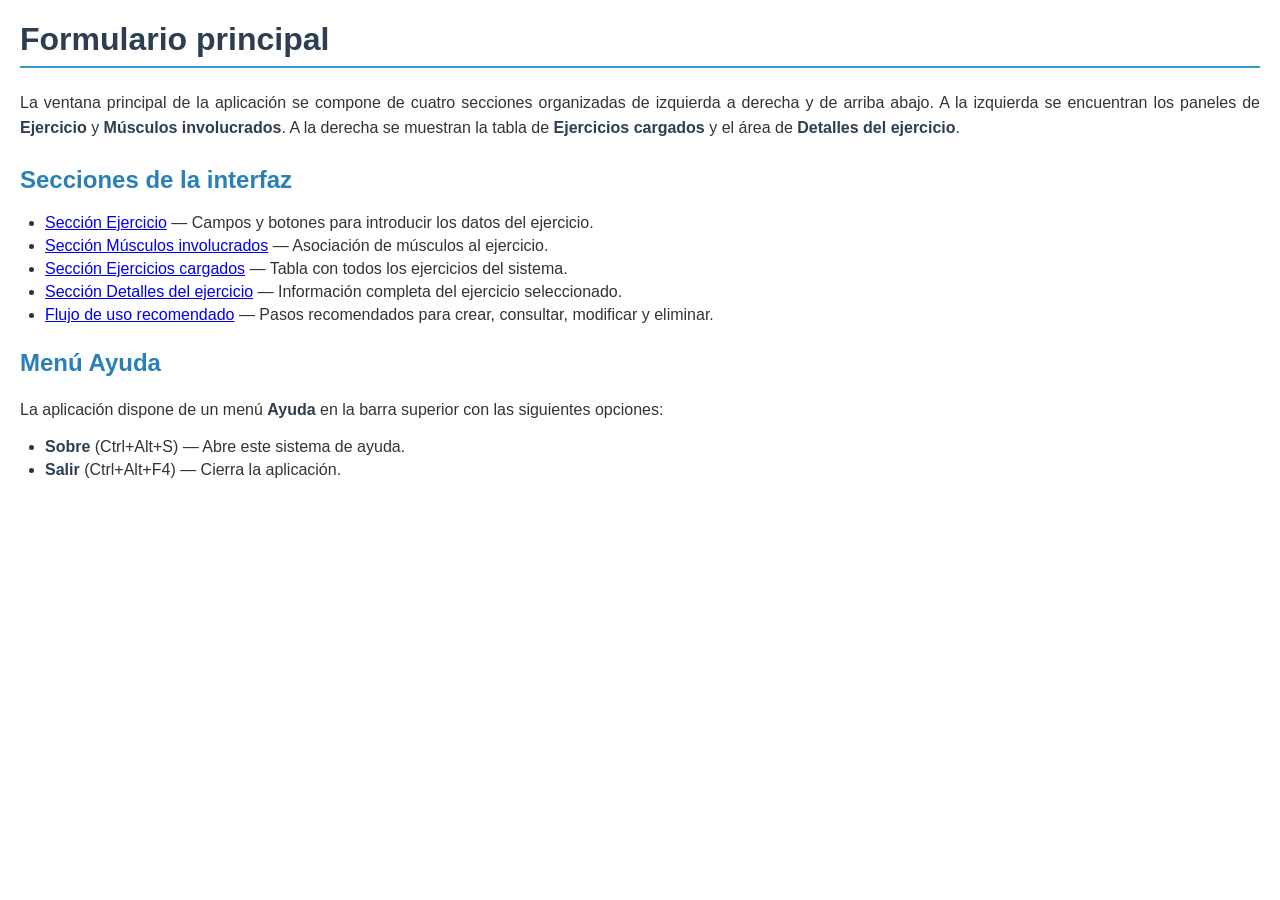
==== adminejerciciosgym/src/main/resources/ayuda/contenido/formulario_principal.html @ bb61cd92 "Se sube servicio web y aplicación de escritorio junto a doc" ====
<!DOCTYPE html>
<html lang="es">
<head>
    <meta charset="UTF-8">
    <title>Formulario principal</title>
    <link rel="stylesheet" href="estilos.css">
</head>
<body>

<h1>Formulario principal</h1>

<p>
    La ventana principal de la aplicación se compone de cuatro secciones organizadas de izquierda
    a derecha y de arriba abajo. A la izquierda se encuentran los paneles de <strong>Ejercicio</strong>
    y <strong>Músculos involucrados</strong>. A la derecha se muestran la tabla de
    <strong>Ejercicios cargados</strong> y el área de <strong>Detalles del ejercicio</strong>.
</p>

<h2>Secciones de la interfaz</h2>
<ul>
    <li><a href="seccion_ejercicio.html">Sección Ejercicio</a> — Campos y botones para introducir los datos del ejercicio.</li>
    <li><a href="seccion_musculos.html">Sección Músculos involucrados</a> — Asociación de músculos al ejercicio.</li>
    <li><a href="seccion_ejercicios_cargados.html">Sección Ejercicios cargados</a> — Tabla con todos los ejercicios del sistema.</li>
    <li><a href="seccion_detalles.html">Sección Detalles del ejercicio</a> — Información completa del ejercicio seleccionado.</li>
    <li><a href="flujo_uso.html">Flujo de uso recomendado</a> — Pasos recomendados para crear, consultar, modificar y eliminar.</li>
</ul>

<h2>Menú Ayuda</h2>
<p>
    La aplicación dispone de un menú <strong>Ayuda</strong> en la barra superior con las siguientes opciones:
</p>
<ul>
    <li><strong>Sobre</strong> (Ctrl+Alt+S) — Abre este sistema de ayuda.</li>
    <li><strong>Salir</strong> (Ctrl+Alt+F4) — Cierra la aplicación.</li>
</ul>

</body>
</html>
---- adminejerciciosgym/src/main/resources/ayuda/contenido/estilos.css ----
body {
    font-family: Arial, Helvetica, sans-serif;
    margin: 20px;
    color: #333;
}

h1, strong {
    color: #2c3e50;
}

h1 {
    border-bottom: 2px solid #3498db;
    padding-bottom: 8px;
}

h2 { 
    color: #2980b9; margin-top: 25px; 
}

h3 { 
    color: #16a085; margin-top: 20px;
}

p {
    line-height: 1.6;
    text-align: justify;
}

ul, ol {
    margin: 8px 0;
    padding-left: 25px;
}

li { 
    margin: 5px 0;
}

code {
    padding: 1px 5px;
    border-radius: 3px;
    font-size: 0.95em;
}

.flujo {
    padding: 12px 16px;
    margin: 15px 0;
}

.resumen {
    border: 1px solid #d4e6f1;
    border-radius: 5px;
}

.resumen a {
    color: #2980b9;
    text-decoration: none;
    font-weight: bold;
}

.resumen a:hover { 
    text-decoration: underline; 
}

.campo {
    margin: 6px 0;
    padding-left: 10px;
}
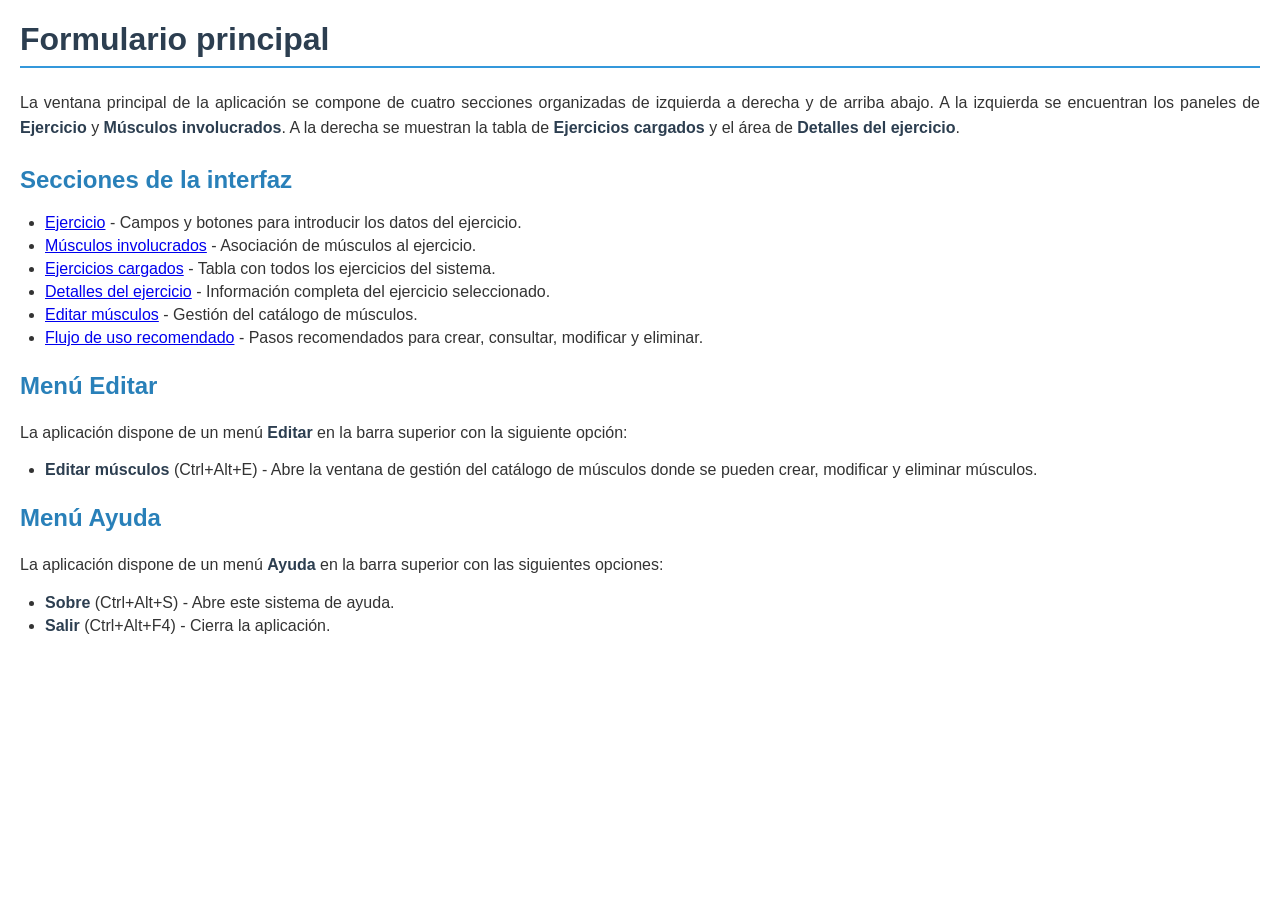
==== commit ef442791: "Refactorización de aplicación de escritorio y actualización de Java Help" ====
--- a/adminejerciciosgym/src/main/resources/ayuda/contenido/formulario_principal.html
+++ b/adminejerciciosgym/src/main/resources/ayuda/contenido/formulario_principal.html
@@ -18,11 +18,21 @@
 
 <h2>Secciones de la interfaz</h2>
 <ul>
-    <li><a href="seccion_ejercicio.html">Sección Ejercicio</a> — Campos y botones para introducir los datos del ejercicio.</li>
-    <li><a href="seccion_musculos.html">Sección Músculos involucrados</a> — Asociación de músculos al ejercicio.</li>
-    <li><a href="seccion_ejercicios_cargados.html">Sección Ejercicios cargados</a> — Tabla con todos los ejercicios del sistema.</li>
-    <li><a href="seccion_detalles.html">Sección Detalles del ejercicio</a> — Información completa del ejercicio seleccionado.</li>
-    <li><a href="flujo_uso.html">Flujo de uso recomendado</a> — Pasos recomendados para crear, consultar, modificar y eliminar.</li>
+    <li><a href="seccion_ejercicio.html">Ejercicio</a> - Campos y botones para introducir los datos del ejercicio.</li>
+    <li><a href="seccion_musculos.html">Músculos involucrados</a> - Asociación de músculos al ejercicio.</li>
+    <li><a href="seccion_ejercicios_cargados.html">Ejercicios cargados</a> - Tabla con todos los ejercicios del sistema.</li>
+    <li><a href="seccion_detalles.html">Detalles del ejercicio</a> - Información completa del ejercicio seleccionado.</li>
+    <li><a href="seccion_editar_musculos.html">Editar músculos</a> - Gestión del catálogo de músculos.</li>
+    <li><a href="flujo_uso.html">Flujo de uso recomendado</a> - Pasos recomendados para crear, consultar, modificar y eliminar.</li>
+</ul>
+
+<h2>Menú Editar</h2>
+<p>
+    La aplicación dispone de un menú <strong>Editar</strong> en la barra superior con la siguiente opción:
+</p>
+<ul>
+    <li><strong>Editar músculos</strong> (Ctrl+Alt+E) - Abre la ventana de gestión del catálogo de músculos
+        donde se pueden crear, modificar y eliminar músculos.</li>
 </ul>
 
 <h2>Menú Ayuda</h2>
@@ -30,8 +40,8 @@
     La aplicación dispone de un menú <strong>Ayuda</strong> en la barra superior con las siguientes opciones:
 </p>
 <ul>
-    <li><strong>Sobre</strong> (Ctrl+Alt+S) — Abre este sistema de ayuda.</li>
-    <li><strong>Salir</strong> (Ctrl+Alt+F4) — Cierra la aplicación.</li>
+    <li><strong>Sobre</strong> (Ctrl+Alt+S) - Abre este sistema de ayuda.</li>
+    <li><strong>Salir</strong> (Ctrl+Alt+F4) - Cierra la aplicación.</li>
 </ul>
 
 </body>
--- a/adminejerciciosgym/src/main/resources/ayuda/contenido/estilos.css
+++ b/adminejerciciosgym/src/main/resources/ayuda/contenido/estilos.css
@@ -41,26 +41,6 @@
     font-size: 0.95em;
 }
 
-.flujo {
-    padding: 12px 16px;
-    margin: 15px 0;
-}
-
-.resumen {
-    border: 1px solid #d4e6f1;
-    border-radius: 5px;
-}
-
-.resumen a {
-    color: #2980b9;
-    text-decoration: none;
-    font-weight: bold;
-}
-
-.resumen a:hover { 
-    text-decoration: underline; 
-}
-
 .campo {
     margin: 6px 0;
     padding-left: 10px;
